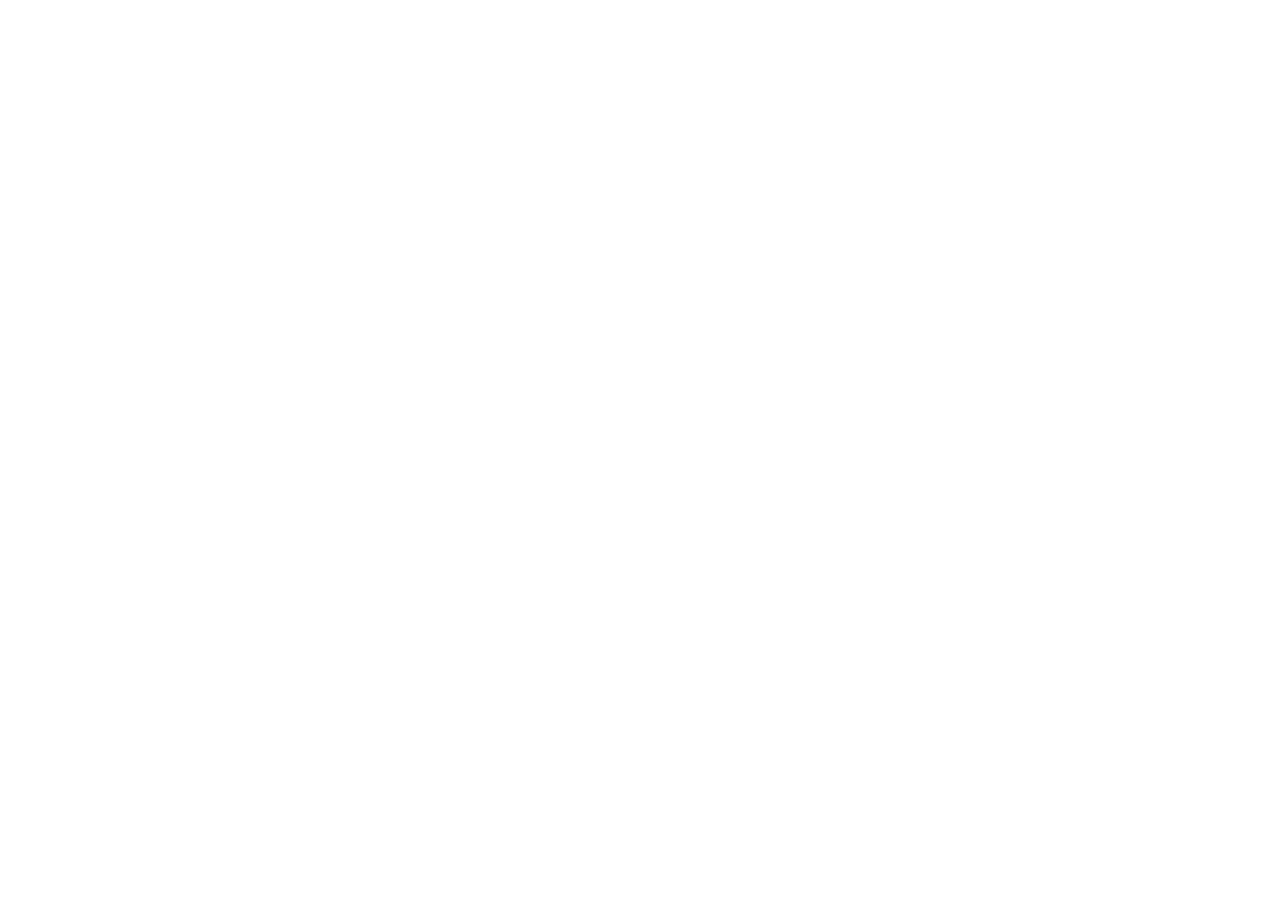
==== index.html @ a82ccc5e "Add files via upload" ====
<!DOCTYPE html>
<html lang="en">
<head>
    <meta charset="UTF-8">
    <meta name="viewport" content="width=device-width, initial-scale=1.0">
    <title>Document</title>
</head>
<body>
    
</body>
</html>
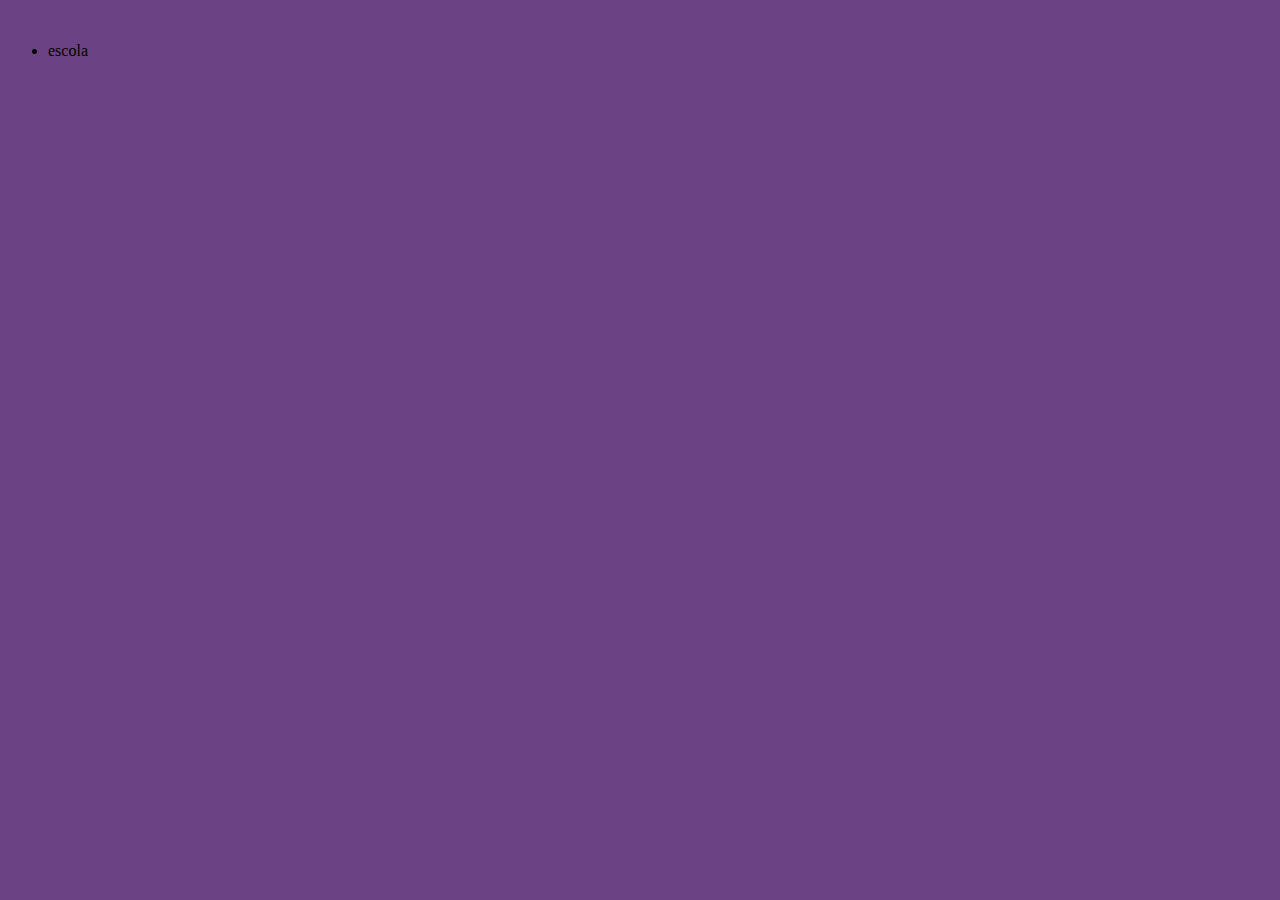
==== commit 80a286c6: "Add files via upload" ====
--- a/index.html
+++ b/index.html
@@ -1,11 +1,19 @@
 <!DOCTYPE html>
 <html lang="en">
 <head>
+    
     <meta charset="UTF-8">
     <meta name="viewport" content="width=device-width, initial-scale=1.0">
     <title>Document</title>
+<link rel="stylesheet" href="style.css">
 </head>
 <body>
+    <header>
+        <img src="alura" alt="">
+    <ul>
+<li>escola</li>
+    </ul>
+    </header>
     
 </body>
 </html>
--- a/style.css
+++ b/style.css
@@ -0,0 +1,4 @@
+body{
+background-color: #6B4384;
+
+}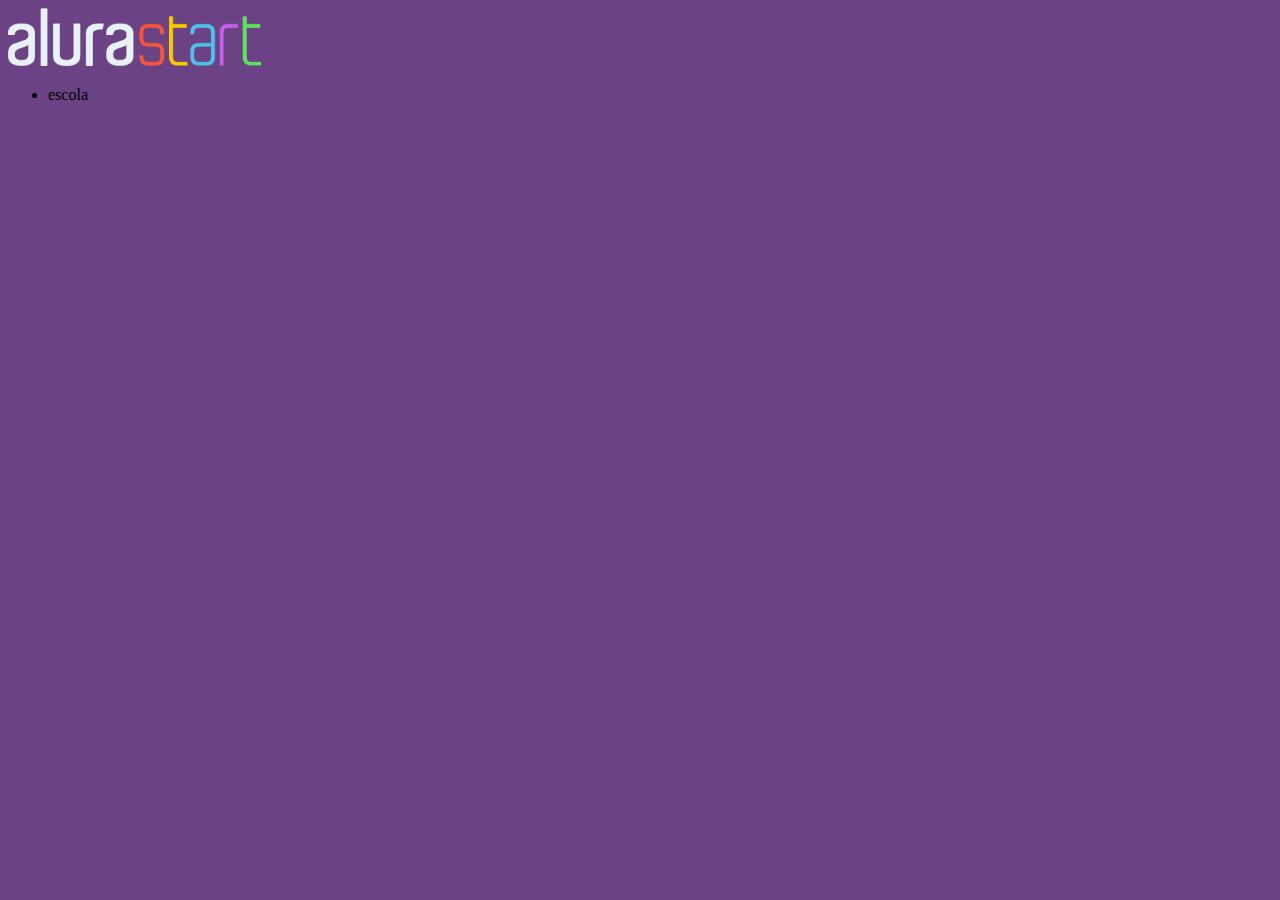
==== commit 31b3af75: "Add files via upload" ====
--- a/index.html
+++ b/index.html
@@ -8,8 +8,8 @@
 <link rel="stylesheet" href="style.css">
 </head>
 <body>
-    <header>
-        <img src="alura" alt="">
+    <header class="cabecalho"> 
+        <img class="cabecalho-imagem" src="alurastart logo.png" alt="logo da aulara start">
     <ul>
 <li>escola</li>
     </ul>
--- a/style.css
+++ b/style.css
@@ -1,4 +1,8 @@
 body{
 background-color: #6B4384;
 
+}
+
+.cabecalho-imagem{
+    width: 20%;
 }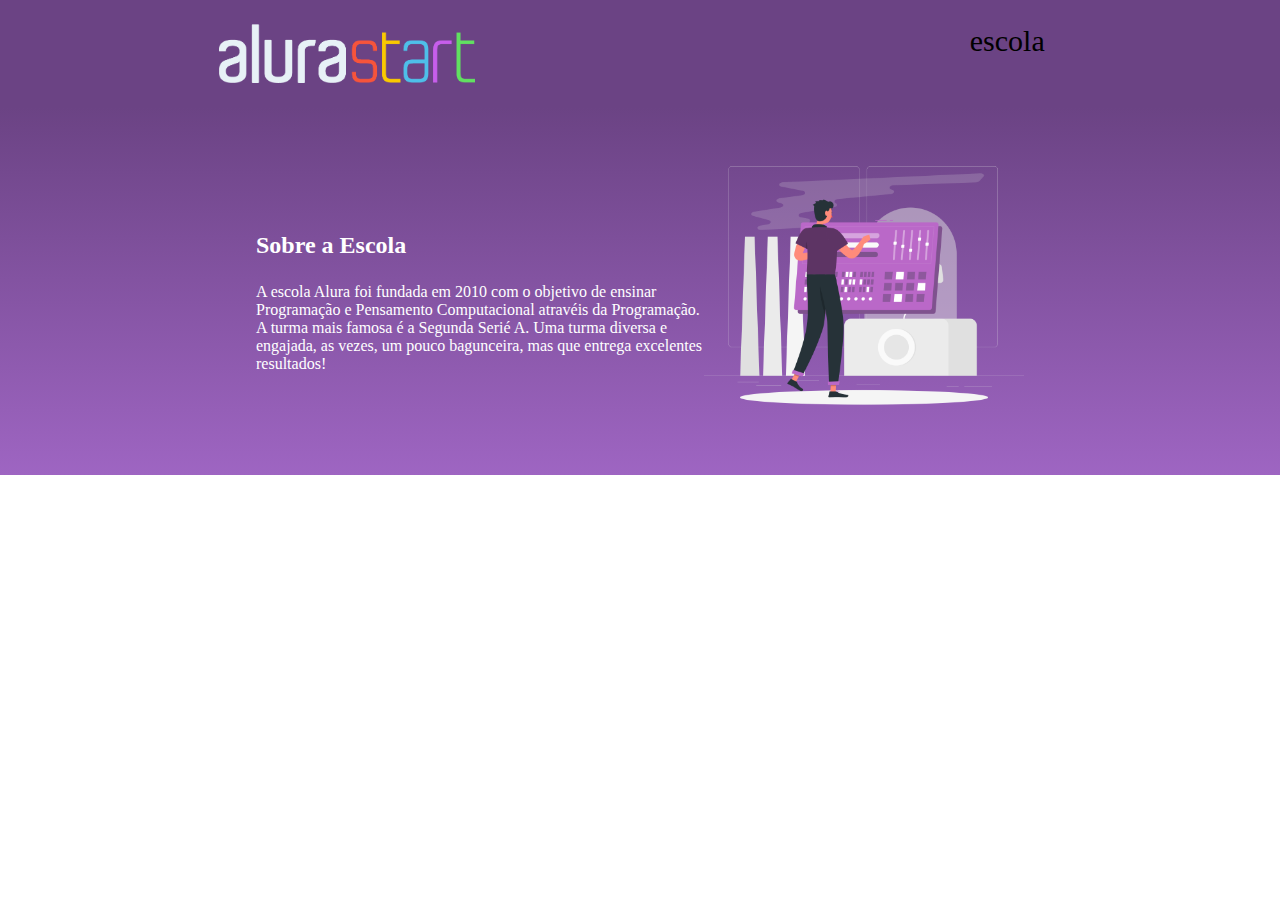
==== commit 6a767113: "Add files via upload" ====
--- a/index.html
+++ b/index.html
@@ -10,10 +10,23 @@
 <body>
     <header class="cabecalho"> 
         <img class="cabecalho-imagem" src="alurastart logo.png" alt="logo da aulara start">
-    <ul>
-<li>escola</li>
+    <ul class="cabecalho-lista">
+<li class="cabecalho-lista-item">escola</li> 
     </ul>
     </header>
+    <section class="escola">
+        <div class="escola-div-conteudo">
+            <h2 class="escola-titulo">Sobre a Escola</h2>
+            <p class="escola-texto-um"> A escola Alura foi fundada em 2010 com o 
+                objetivo de ensinar Programação e Pensamento Computacional atravéis da Programação.</p>
+            
+            <p clas="escola-texto-dois"> A turma mais famosa é a Segunda Serié A. Uma  turma diversa e engajada, as vezes, um pouco 
+                bagunceira, mas que entrega excelentes 
+                resultados!</p>
+        </div>
+     <img  class="escola-imagem" src="formula-bro.png" alt=" professor Marcos">
+    </section>
     
+
 </body>
 </html>
--- a/style.css
+++ b/style.css
@@ -1,8 +1,44 @@
-body{
+*{
+    margin: 0;
+    passing: 0;
+}
+
+.cabecalho{   
 background-color: #6B4384;
-
+display: flex;
+justify-content: space-around;
+font-size: 30px;
+padding: 24px 0;
 }
 
 .cabecalho-imagem{
     width: 20%;
+}
+
+
+.cabecalho-lista-item{
+
+    display:inline-block;
+    margin: 0 16px;
+}
+
+.escola-imagem{
+ width: 25%;   
+}
+
+.escola{
+background-image: linear-gradient( #6B4384,#9e65c2)  ;
+color:white;
+display: flex ;
+justify-content: center;
+align-items: center;
+padding: 24px 0;
+}
+
+.escola-div-conteudo{
+   width: 35%; 
+}
+.escola-titulo{
+padding:24px 0;
+
 }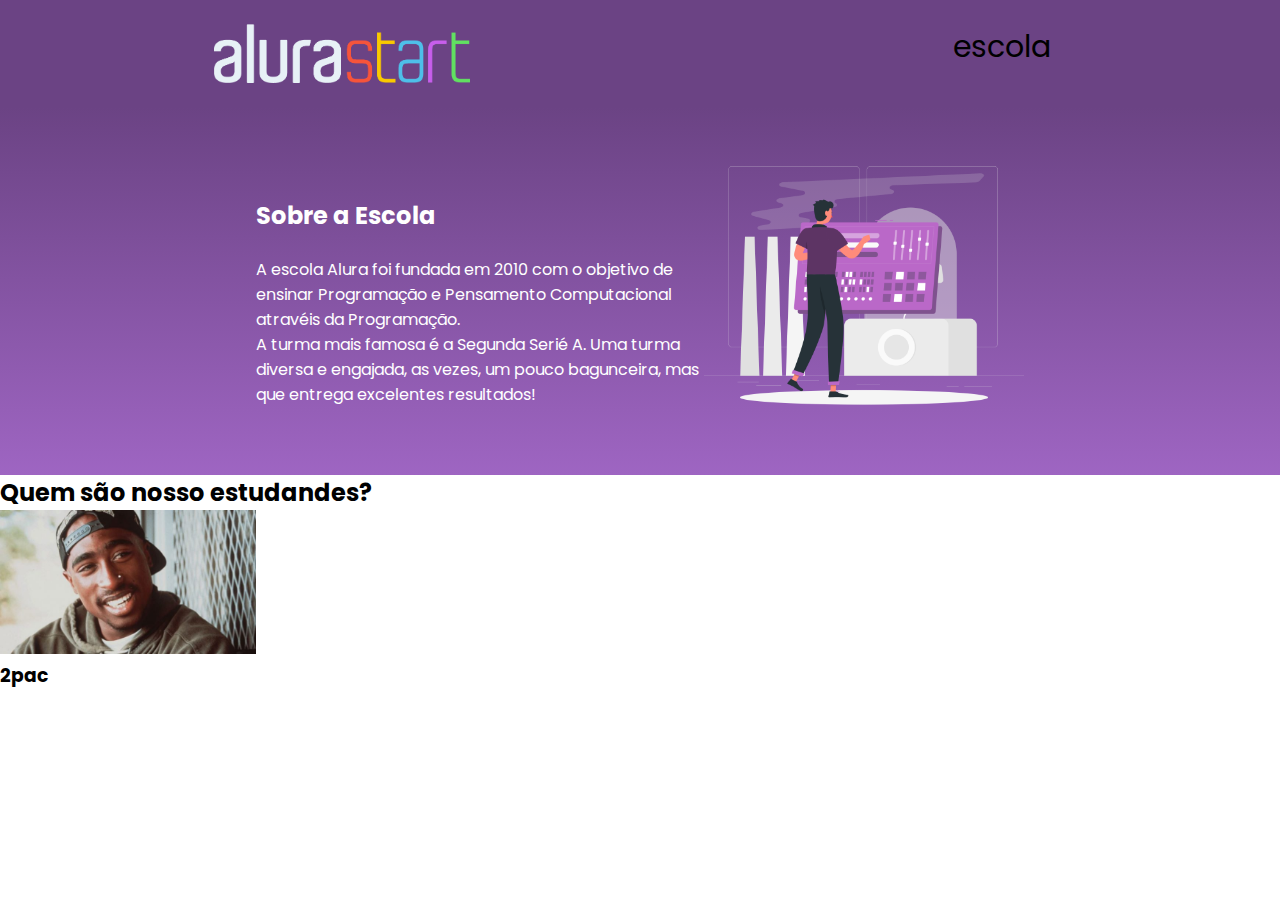
==== commit 9e854e8d: "Add files via upload" ====
--- a/index.html
+++ b/index.html
@@ -5,7 +5,10 @@
     <meta charset="UTF-8">
     <meta name="viewport" content="width=device-width, initial-scale=1.0">
     <title>Document</title>
-<link rel="stylesheet" href="style.css">
+    <link rel="preconnect" href="https://fonts.googleapis.com">
+    <link rel="preconnect" href="https://fonts.gstatic.com" crossorigin>
+    <link href="https://fonts.googleapis.com/css2?family=Poppins:ital,wght@0,100;0,200;0,300;0,400;0,500;0,600;0,700;0,800;0,900;1,100;1,200;1,300;1,400;1,500;1,600;1,700;1,800;1,900&display=swap" rel="stylesheet">
+    <link rel="stylesheet" href="style.css">
 </head>
 <body>
     <header class="cabecalho"> 
@@ -26,7 +29,12 @@
         </div>
      <img  class="escola-imagem" src="formula-bro.png" alt=" professor Marcos">
     </section>
-    
+<section class="estudante">
+<h2 class="estudante-titulo">Quem são nosso estudandes? </h2>
+<img class="estudante-imagem" src="tupac-696x392.jpg" alt="foto do 2pac">
+<h3>2pac</h3>
+
+</section>
 
 </body>
 </html>
--- a/style.css
+++ b/style.css
@@ -2,6 +2,11 @@
     margin: 0;
     passing: 0;
 }
+body{
+    font-family: "Poppins", sans-serif;
+    font-weight: 400;
+    font-style: normal;
+  }
 
 .cabecalho{   
 background-color: #6B4384;
@@ -41,4 +46,7 @@
 .escola-titulo{
 padding:24px 0;
 
+}
+.estudante-imagem{
+    width: 20%
 }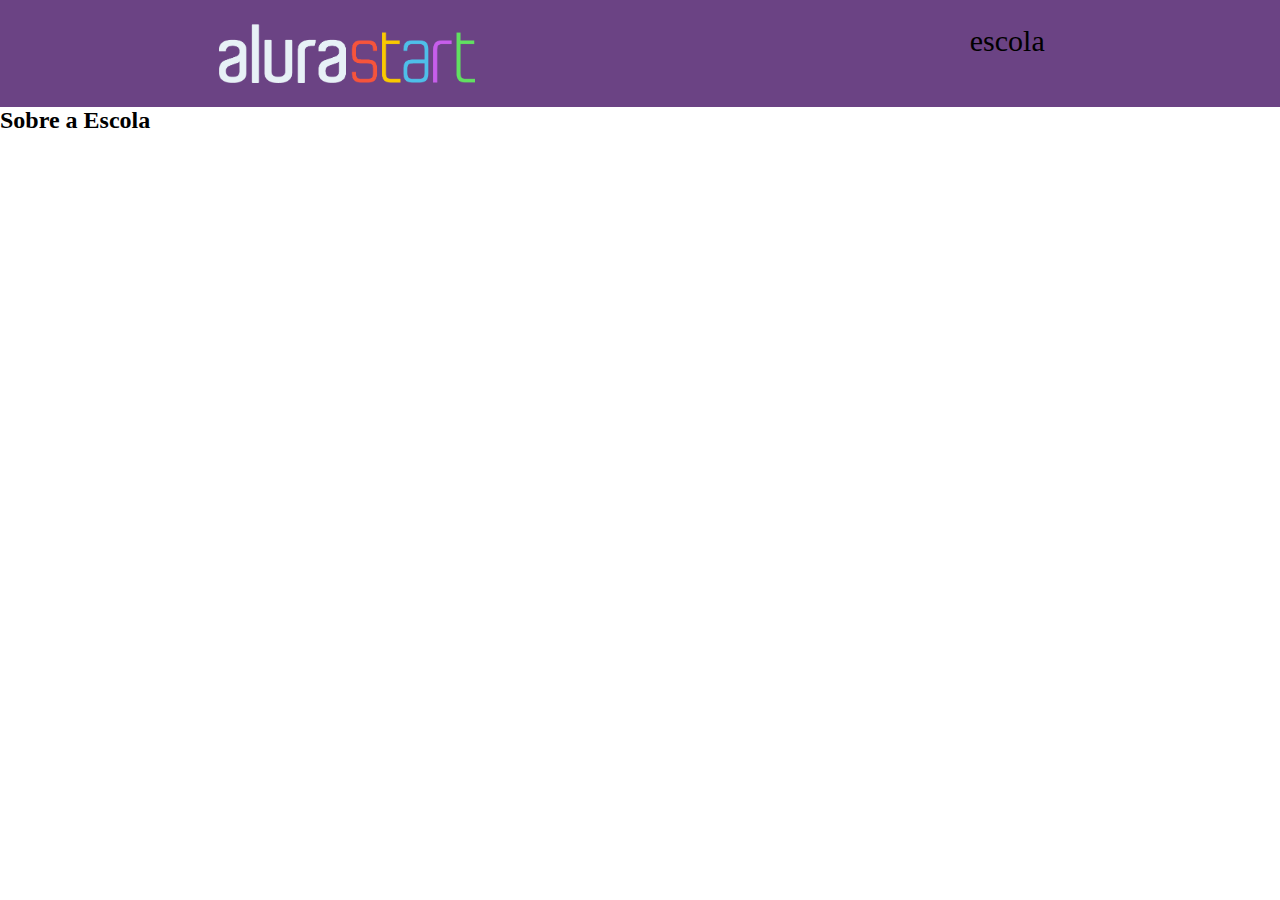
==== commit 45668419: "Add files via upload" ====
--- a/index.html
+++ b/index.html
@@ -5,10 +5,7 @@
     <meta charset="UTF-8">
     <meta name="viewport" content="width=device-width, initial-scale=1.0">
     <title>Document</title>
-    <link rel="preconnect" href="https://fonts.googleapis.com">
-    <link rel="preconnect" href="https://fonts.gstatic.com" crossorigin>
-    <link href="https://fonts.googleapis.com/css2?family=Poppins:ital,wght@0,100;0,200;0,300;0,400;0,500;0,600;0,700;0,800;0,900;1,100;1,200;1,300;1,400;1,500;1,600;1,700;1,800;1,900&display=swap" rel="stylesheet">
-    <link rel="stylesheet" href="style.css">
+<link rel="stylesheet" href="style.css">
 </head>
 <body>
     <header class="cabecalho"> 
@@ -18,23 +15,10 @@
     </ul>
     </header>
     <section class="escola">
-        <div class="escola-div-conteudo">
-            <h2 class="escola-titulo">Sobre a Escola</h2>
-            <p class="escola-texto-um"> A escola Alura foi fundada em 2010 com o 
-                objetivo de ensinar Programação e Pensamento Computacional atravéis da Programação.</p>
-            
-            <p clas="escola-texto-dois"> A turma mais famosa é a Segunda Serié A. Uma  turma diversa e engajada, as vezes, um pouco 
-                bagunceira, mas que entrega excelentes 
-                resultados!</p>
-        </div>
-     <img  class="escola-imagem" src="formula-bro.png" alt=" professor Marcos">
+    <h2 class="escola-titulo">Sobre a Escola</h2>
+    <p class="escola-texto-um"></p>
+    <p clas="escola-texto-dois"></p>
     </section>
-<section class="estudante">
-<h2 class="estudante-titulo">Quem são nosso estudandes? </h2>
-<img class="estudante-imagem" src="tupac-696x392.jpg" alt="foto do 2pac">
-<h3>2pac</h3>
-
-</section>
-
+    
 </body>
 </html>
--- a/style.css
+++ b/style.css
@@ -2,11 +2,6 @@
     margin: 0;
     passing: 0;
 }
-body{
-    font-family: "Poppins", sans-serif;
-    font-weight: 400;
-    font-style: normal;
-  }
 
 .cabecalho{   
 background-color: #6B4384;
@@ -26,27 +21,3 @@
     display:inline-block;
     margin: 0 16px;
 }
-
-.escola-imagem{
- width: 25%;   
-}
-
-.escola{
-background-image: linear-gradient( #6B4384,#9e65c2)  ;
-color:white;
-display: flex ;
-justify-content: center;
-align-items: center;
-padding: 24px 0;
-}
-
-.escola-div-conteudo{
-   width: 35%; 
-}
-.escola-titulo{
-padding:24px 0;
-
-}
-.estudante-imagem{
-    width: 20%
-}